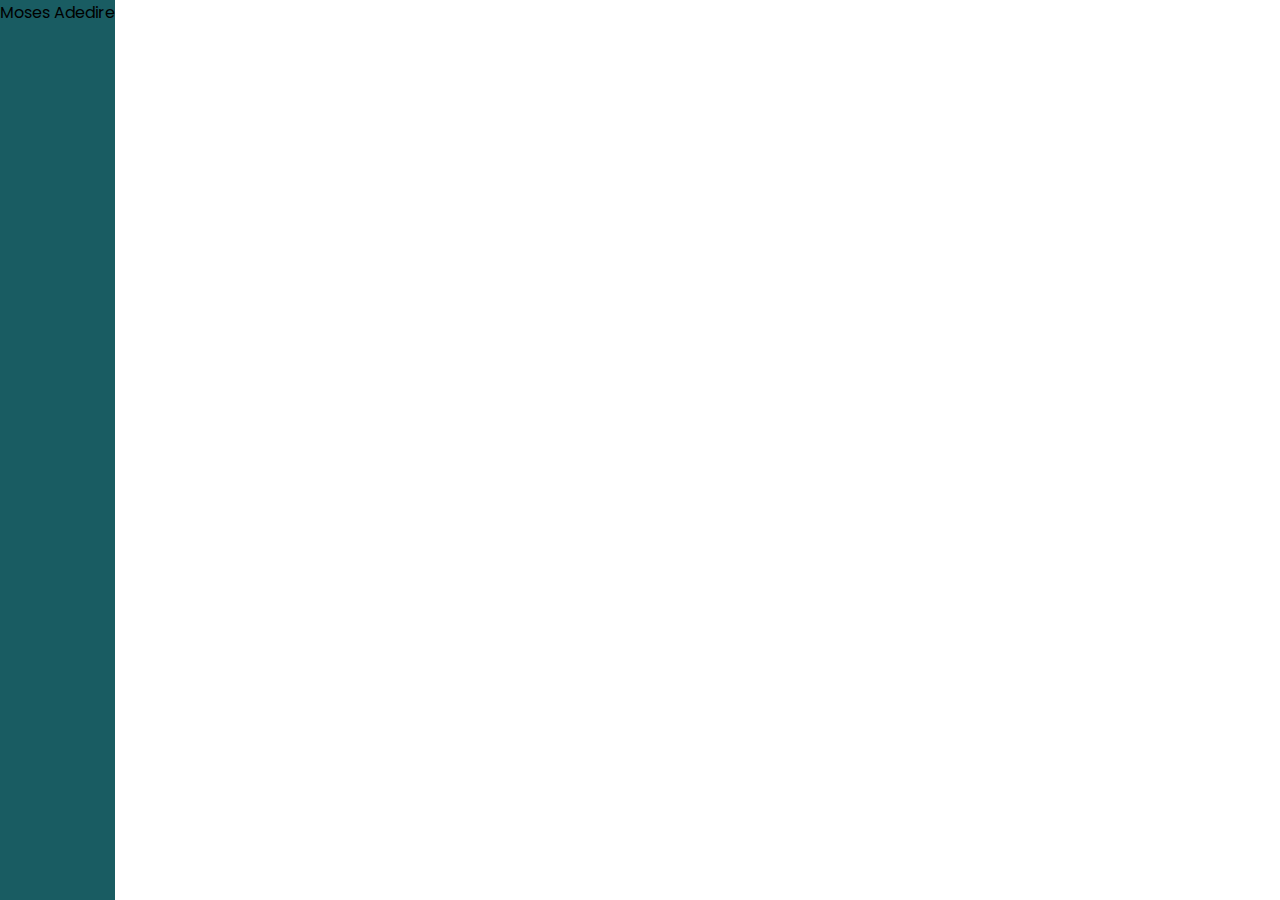
==== admin.html @ 3ff61531 "Completed stage one" ====
<!DOCTYPE html>
<html lang="en">
<head>
    <meta charset="UTF-8">
    <meta name="viewport" content="width=device-width, initial-scale=1.0">
    <link rel="icon" href="assets/logo/page.svg" type="image/x-icon">
    <link
      rel="stylesheet"
      href="https://cdnjs.cloudflare.com/ajax/libs/font-awesome/6.0.0-beta3/css/all.min.css"
    />
    <link rel="stylesheet" href="Style/style.css">
    <title>Admin</title>
</head>
<body>
    <div class="admin-container">
        <div class="first">
            <p>Moses Adedire</p>
        </div>
        <div class="second">
            <img src="" alt="">
        </div>
    </div>
</body>
</html>
---- Style/style.css ----
@import url("https://fonts.googleapis.com/css2?family=Poppins:ital,wght@0,100;0,200;0,300;0,400;0,600;1,100;1,900&display=swap");
@import url("https://fonts.googleapis.com/css2?family=Manrope:wght@300;400;500;700;800&display=swap");
* {
  padding: 0;
  margin: 0;
  box-sizing: border-box;
  outline: none;
  list-style: none;
  text-decoration: none;
  font-family: "Poppins", sans-serif;
}

.change .line-1 {
  transform: rotate(45deg);
  translate: 0.3rem 0.8rem;
  height: 10px;
}

.change .line-2 {
  opacity: 0;
  visibility: hidden;
}

.change .line-3 {
  transform: rotate(-45deg);
  translate: 0.3rem -0.3rem;
  height: 10px;
}

.change .menubar {
  position: absolute;
  top: -10px;
}

.change header {
  width: 100%;
}

.first-page {
  background-color: #fff;
  width: 100%;
  height: 100vh;
  display: flex;
  flex-direction: column;
}
.first-page .first-container {
  display: flex;
  height: 15vh;
  width: 100%;
  position: fixed;
  z-index: 500;
}
.first-page .first-container .logo {
  cursor: pointer;
}
.first-page .first-container .logo img {
  width: 100%;
  height: 18vh;
}
.first-page .first-container header {
  display: flex;
  background-color: rgb(25, 92, 98);
  width: 100%;
  justify-content: space-between;
  align-items: center;
  border-top-left-radius: 15px;
  border-bottom-right-radius: 15px;
  margin-right: 10px;
  height: 11vh;
}
.first-page .first-container header nav {
  align-self: center;
}
.first-page .first-container header nav ul {
  display: flex;
}
.first-page .first-container header nav ul li {
  position: relative;
  margin-left: 70px;
}
.first-page .first-container header nav ul li a {
  color: #fff;
  font-size: 17px;
  font-weight: 500;
  position: relative;
  letter-spacing: 1px;
}
.first-page .first-container header nav ul li .under::before {
  content: "";
  position: absolute;
  background-color: #fff;
  height: 3px;
  width: 100%;
  left: 1;
  bottom: -1px;
}
.first-page .first-container header nav ul .down-two .down-menu-two {
  display: none;
  position: absolute;
  top: 180%;
  left: -50%;
  background-color: #fff;
  border: 2px solid #ccc;
  width: 270px;
  border-radius: 10px;
  height: 200px;
}
.first-page .first-container header nav ul .down-two .down-menu-two a {
  color: black;
  font-size: 18px;
  text-align: center;
  font-weight: bold;
}
.first-page .first-container header nav ul .down-two .down-menu-two .home {
  border-bottom: 2px solid black;
  padding-top: 20px;
}
.first-page .first-container header nav ul .down-two .down-menu-two .nursing {
  border-bottom: 2px solid black;
  padding-top: 20px;
}
.first-page .first-container header nav ul .down-two .down-menu-two .lab-tech-serivces {
  padding-top: 20px;
}
.first-page .first-container header nav ul .down-two .down-menu-two .home:hover,
.first-page .first-container header nav ul .down-two .down-menu-two .nursing:hover,
.first-page .first-container header nav ul .down-two .down-menu-two .lab-tech-serivces:hover {
  background-color: #ccc;
}
.first-page .first-container header nav ul .down-two .show {
  display: grid;
}
.first-page .first-container header .job-seeker {
  font-family: "Manrope", sans-serif;
  width: 18%;
  height: 8vh;
  border: 2px solid rgba(9, 0, 0, 0.25);
  color: black;
  border-radius: 7px;
  font-weight: 600;
  background-color: #fff;
  cursor: pointer;
  letter-spacing: 1px;
  box-shadow: 0 25px 50px -12px rgba(21, 56, 14, 0.25);
  transition: all 0.3s ease-in-out;
  align-self: center;
  font-size: 20px;
  margin: 20px;
}
.first-page .first-container .menubar {
  display: none;
}

@media screen and (max-width: 1143px) {
  .first-page .first-container header nav ul li {
    margin-left: 40px;
  }
}
@media screen and (max-width: 1000px) {
  .change .menubar {
    right: 90%;
  }
  .first-page {
    height: 100%;
  }
  .first-page .first-container {
    display: flex;
    position: relative;
    justify-content: space-between;
  }
  .first-page .first-container .logo img {
    width: 80%;
    height: 20vh;
  }
  .first-page .first-container header {
    position: absolute;
    width: 0%;
    height: 400px;
    right: 0px;
    margin: 0;
    overflow: hidden;
    border-bottom-right-radius: 0px;
  }
  .first-page .first-container header nav {
    width: 100%;
  }
  .first-page .first-container header nav ul {
    display: grid;
    place-content: center;
    text-align: center;
  }
  .first-page .first-container header nav ul li {
    margin-bottom: 50px;
    margin-right: 20px;
  }
  .first-page .first-container header nav ul .down-one .show {
    display: none;
  }
  .first-page .first-container header nav ul .down-two .show {
    display: none;
  }
  .first-page .first-container header .job-seeker {
    align-self: flex-end;
    position: absolute;
    width: 95.5%;
    margin-bottom: 10px;
    padding-left: 30px;
    font-size: 20px;
    font-weight: bold;
  }
  .first-page .first-container .showHeader {
    width: 100%;
  }
  .first-page .first-container .menubar {
    width: 35px;
    height: 30px;
    display: flex;
    justify-content: space-evenly;
    flex-direction: column;
    align-self: center;
    justify-self: center;
    margin-top: 30px;
    margin-right: 30px;
    z-index: 1001;
    transition: right 2s ease-in-out;
  }
  .first-page .first-container .menubar .line {
    width: 90%;
    height: 4px;
    background-color: black;
  }
}
@media screen and (max-width: 660px) {
  .change .menubar {
    right: 85%;
  }
  .first-page .first-container header .job-seeker {
    margin-left: 13px;
  }
}
@media screen and (max-width: 475px) {
  .first-page .first-container header .job-seeker {
    margin-left: 7px;
  }
}
@media screen and (max-width: 451px) {
  .change .menubar {
    right: 80%;
  }
}
.second-container {
  display: flex;
  gap: 100px;
  margin-top: 100px;
  margin-left: 30px;
  z-index: 400;
  position: relative;
}
.second-container .text-container {
  text-align: center;
}
.second-container .text-container h3 {
  font-size: 45px;
  text-align: center;
  line-height: 90px;
  text-transform: uppercase;
  align-self: center;
  letter-spacing: 1px;
  color: rgb(25, 92, 98);
}
.second-container .text-container .solution {
  font-weight: 600;
  font-size: 22px;
  letter-spacing: 1px;
  margin-bottom: 20px;
  align-self: center;
  font-family: "Manrope", sans-serif;
  line-height: 55px;
}
.second-container .text-container .services {
  font-weight: bold;
  font-style: oblique;
}
.second-container .image-container {
  width: 100%;
  padding-top: 75%;
  position: relative;
}
.second-container .image-container img {
  position: absolute;
  top: 0;
  left: 0;
  width: 80%;
  height: 50%;
  border-radius: 10px;
}

@media screen and (max-width: 1000px) {
  .second-container {
    display: grid;
    place-content: center;
    gap: 0;
    margin: 0;
  }
  .second-container .text-container h3 {
    font-size: 40px;
    line-height: 80px;
    margin-top: 30px;
  }
  .second-container .image-container img {
    width: 100%;
    height: 100%;
  }
}
@media screen and (max-width: 768px) {
  .image-container {
    padding-top: 100%; /* Adjust aspect ratio for tablet */
  }
}
@media screen and (max-width: 480px) {
  .image-container {
    padding-top: 150%;
    margin-right: 50px;
  }
}
.second-page {
  width: 100%;
  height: 100vh;
  margin-top: 30px;
  display: flex;
  flex-direction: column;
  margin-bottom: 150px;
  font-family: "Manrope", sans-serif;
}
.second-page h3 {
  text-align: center;
  font-size: 30px;
  text-transform: uppercase;
  margin-top: 20px;
  color: rgba(25, 92, 98, 0.9);
}
.second-page .extra {
  text-align: center;
  width: 100%;
  padding: 0 10%;
  margin-bottom: 10px;
  font-family: "Manrope", sans-serif;
  font-weight: 600;
  line-height: 30px;
  font-size: 18px;
}
.second-page .extra a {
  color: green;
}
.second-page .box-container {
  display: grid;
  place-content: center;
  cursor: pointer;
}
.second-page .box-container .first {
  display: flex;
  gap: 40px;
  place-content: center;
}
.second-page .box-container .first .box {
  background-color: rgba(25, 92, 98, 0.9);
  width: 180px;
  height: 30vh;
  display: grid;
  place-content: center;
  border-radius: 10px;
  gap: 20px;
  cursor: pointer;
  box-shadow: 0 25px 50px -12px rgba(0, 0, 0, 0.25);
}
.second-page .box-container .first .box img {
  width: 70px;
  justify-self: center;
  cursor: pointer;
}
.second-page .box-container .first .box p {
  text-align: center;
  color: white;
  font-weight: 800;
  font-size: 15px;
}
.second-page .box-container .first .box-3 img {
  margin-top: 5px;
}
.second-page .box-container .second {
  display: flex;
  place-content: center;
  gap: 40px;
  margin-top: 20px;
}
.second-page .box-container .second .box {
  background-color: rgba(25, 92, 98, 0.9);
  width: 180px;
  height: 30vh;
  display: grid;
  place-content: center;
  border-radius: 10px;
  gap: 20px;
  cursor: pointer;
  box-shadow: 0 25px 50px -12px rgba(0, 0, 0, 0.25);
}
.second-page .box-container .second .box img {
  width: 80px;
  justify-self: center;
}
.second-page .box-container .second .box p {
  text-align: center;
  color: white;
  font-weight: 800;
}
.second-page .box-container .third {
  display: flex;
  place-content: center;
  margin-top: 20px;
  margin-bottom: 10px;
}
.second-page .box-container .third .box {
  background-color: rgba(25, 92, 98, 0.9);
  width: 180px;
  height: 30vh;
  display: grid;
  place-content: center;
  border-radius: 10px;
  gap: 20px;
  cursor: pointer;
  box-shadow: 0 25px 50px -12px rgba(0, 0, 0, 0.25);
}
.second-page .box-container .third .box img {
  width: 50px;
  justify-self: center;
}
.second-page .box-container .third .box p {
  text-align: center;
  color: white;
  font-weight: 800;
}

@media screen and (max-width: 1000px) {
  .second-page {
    height: 100%;
    border-top: 1px solid black;
    margin-bottom: 20px;
  }
  .second-page .box-container .first {
    display: grid;
    place-content: center;
  }
  .second-page .box-container .first .box {
    width: 300px;
  }
  .second-page .box-container .second {
    display: grid;
  }
  .second-page .box-container .second .box {
    width: 300px;
  }
  .second-page .box-container .third .box {
    width: 300px;
  }
}
.third-page {
  width: 100%;
  height: 100vh;
  margin-top: 10px;
  display: flex;
  flex-direction: column;
  margin-bottom: 10px;
  font-family: "Manrope", sans-serif;
}
.third-page h3 {
  text-align: center;
  font-size: 30px;
  text-transform: uppercase;
  margin-top: 20px;
  color: rgba(25, 92, 98, 0.9);
}
.third-page .another-text {
  text-align: center;
  width: 100%;
  padding: 0 10%;
  margin-bottom: 10px;
  font-family: "Manrope", sans-serif;
  font-weight: 800;
  line-height: 30px;
  color: rgb(0, 0, 0);
  font-size: 18px;
}
.third-page .box-container {
  display: grid;
  place-content: center;
}
.third-page .box-container .first {
  display: flex;
  gap: 40px;
  place-content: center;
}
.third-page .box-container .first .box {
  background-color: rgba(25, 92, 98, 0.9);
  width: 180px;
  height: 30vh;
  display: grid;
  place-content: center;
  border-radius: 10px;
  gap: 20px;
  cursor: pointer;
  box-shadow: 0 25px 50px -12px rgba(0, 0, 0, 0.25);
}
.third-page .box-container .first .box img {
  width: 80px;
  justify-self: center;
}
.third-page .box-container .first .box p {
  text-align: center;
  color: white;
  font-weight: 800;
  letter-spacing: 2px;
  font-size: 16px;
}
.third-page .box-container .second {
  display: flex;
  place-content: center;
  gap: 40px;
  margin-top: 20px;
}
.third-page .box-container .second .box {
  background-color: rgba(25, 92, 98, 0.9);
  width: 180px;
  height: 30vh;
  display: grid;
  place-content: center;
  border-radius: 10px;
  gap: 20px;
  cursor: pointer;
  box-shadow: 0 25px 50px -12px rgba(0, 0, 0, 0.25);
}
.third-page .box-container .second .box img {
  width: 80px;
  justify-self: center;
}
.third-page .box-container .second .box p {
  text-align: center;
  color: white;
  font-weight: 800;
  letter-spacing: 2px;
}

@media screen and (max-width: 1000px) {
  .third-page {
    height: 100%;
    border-top: 1px solid black;
    margin-top: 10px;
  }
  .third-page .box-container .first {
    display: grid;
    place-content: center;
  }
  .third-page .box-container .first .box {
    width: 300px;
  }
  .third-page .box-container .second {
    display: grid;
  }
  .third-page .box-container .second .box {
    width: 300px;
  }
}
.fourth-page {
  display: flex;
  place-content: center;
  background-color: #2F6E70;
  width: 100%;
  height: 37vh;
  margin-top: 40px;
}
.fourth-page .fourth-container {
  display: grid;
  grid-template-columns: repeat(4, 1fr);
  margin-top: 30px;
}
.fourth-page .fourth-container .first {
  margin-left: 20px;
  display: flex;
  flex-direction: column;
}
.fourth-page .fourth-container .first img {
  width: 150px;
  align-self: center;
}
.fourth-page .fourth-container .first p {
  margin-top: 10px;
  width: 100%;
  text-align: center;
  color: white;
  font-family: "Manrope", sans-serif;
  letter-spacing: 1px;
  font-weight: 500;
}
.fourth-page .fourth-container .second {
  display: flex;
  flex-direction: column;
}
.fourth-page .fourth-container .second h4 {
  font-size: 20px;
  text-transform: uppercase;
  color: white;
  text-align: center;
}
.fourth-page .fourth-container .second .text-container {
  display: flex;
  gap: 20px;
  align-self: center;
  color: white;
  text-transform: uppercase;
}
.fourth-page .fourth-container .second .text-container .one p, .fourth-page .fourth-container .second .text-container .two p {
  margin-bottom: 5px;
  cursor: pointer;
  font-size: 14px;
}
.fourth-page .fourth-container .third h4 {
  font-size: 20px;
  color: white;
  text-align: center;
  text-transform: uppercase;
}
.fourth-page .fourth-container .third p {
  font-size: 14px;
  color: white;
  text-align: center;
  cursor: pointer;
}
.fourth-page .fourth-container .fourth {
  display: flex;
  flex-direction: column;
  margin-left: 40px;
}
.fourth-page .fourth-container .fourth h4 {
  font-size: 20px;
  margin-bottom: 10px;
  color: white;
  text-align: center;
  text-transform: uppercase;
  margin-right: 20px;
}
.fourth-page .fourth-container .fourth .social-links {
  display: flex;
  align-self: center;
  margin-bottom: 10px;
  gap: 30px;
}
.fourth-page .fourth-container .fourth .social-links div {
  cursor: pointer;
}
.fourth-page .fourth-container .fourth .social-links .fa-brands {
  font-size: 25px;
}
.fourth-page .fourth-container .fourth .back-to-the-top {
  width: 6vw;
  justify-self: center;
  align-self: center;
  background-color: black;
  color: white;
  border: none;
  border-radius: 10px;
  cursor: pointer;
  height: 30%;
  font-size: 15px;
}

footer {
  background-color: #2F6E70;
  height: 10vh;
  display: flex;
  align-items: center;
  justify-content: space-between;
  color: white;
}
footer p {
  margin-left: 20px;
}
footer .terms {
  margin-right: 30px;
  display: flex;
  gap: 20px;
}
footer .terms a {
  color: white;
}

@media screen and (max-width: 1000px) {
  .fourth-page {
    display: grid;
    height: 100%;
  }
  .fourth-page .fourth-container .first {
    margin-left: 0;
  }
  footer {
    padding-top: 10px;
  }
}
@media screen and (max-width: 650px) {
  footer {
    display: grid;
    place-content: center;
    height: 10%;
  }
  footer p {
    margin-left: 0px;
    text-align: center;
  }
  footer .terms {
    display: grid;
    place-content: center;
    grid-template-columns: repeat(2, 1fr);
    margin-left: 25px;
  }
}
@media screen and (max-width: 768px) {
  .fourth-page .fourth-container {
    display: flex;
    flex-direction: column;
  }
  .fourth-page .fourth-container .first {
    margin-bottom: 10px;
  }
  .fourth-page .fourth-container .fourth {
    display: grid;
    place-content: center;
    margin-bottom: 20px;
  }
  .fourth-page .fourth-container .fourth .back-to-the-top {
    height: 6vh;
    width: 50px;
    align-self: center;
    margin-right: 30px;
  }
}
@media screen and (max-width: 425px) {
  .fourth-page {
    display: grid;
  }
  .fourth-page .fourth-container {
    display: flex;
    flex-direction: column;
  }
  .fourth-page .fourth-container .first {
    margin-left: 0;
    width: 50%;
  }
  .fourth-page .fourth-container .first img {
    align-self: flex-start;
    margin-left: 10px;
  }
  .fourth-page .fourth-container .first p {
    width: 70%;
    margin-left: 10px;
  }
  .fourth-page .fourth-container .second {
    display: grid;
    margin-left: 10px;
    margin-bottom: 20px;
  }
  .fourth-page .fourth-container .second h4 {
    text-align: start;
  }
  .fourth-page .fourth-container .third {
    align-self: flex-start;
    margin-left: 10px;
    margin-top: 20px;
    margin-bottom: 20px;
  }
  .fourth-page .fourth-container .third h4 {
    text-align: start;
  }
  .fourth-page .fourth-container .third p {
    text-align: start;
  }
  .fourth-page .fourth-container .fourth {
    align-self: flex-start;
    margin-left: 10px;
    margin-top: 20px;
  }
  .fourth-page .fourth-container .fourth h4 {
    text-align: start;
  }
  .fourth-page .fourth-container .fourth .back-to-the-top {
    align-self: flex-start;
    justify-self: flex-start;
  }
}
@media screen and (max-width: 999px) {
  .job-container {
    height: 100%;
    width: 100%;
    overflow: hidden;
  }
  .job-container .another-container {
    display: none;
  }
  .job-container .sub-container {
    border: 2px solid black;
    display: flex;
    flex-direction: column;
    height: 100vh;
    overflow: hidden;
  }
  .job-container .sub-container .logo-container {
    align-self: center;
  }
  .job-container .sub-container .logo-container img {
    height: 25vh;
  }
  .job-container .sub-container .logo-container img {
    height: 25vh;
  }
  .job-container .sub-container form {
    align-self: center;
  }
  .job-container .sub-container form .details {
    display: flex;
    justify-content: center;
    flex-direction: column;
    gap: 20px;
    align-self: center;
  }
  .job-container .sub-container form .details .input {
    position: relative;
  }
  .job-container .sub-container form .details .input input {
    width: 90vw;
    padding: 10px;
    border: 1.5px solid #2F6E70;
    border-radius: 5px;
    background: rgba(188, 255, 242, 0.32);
    font-size: 1em;
    font-weight: 600;
    height: 7vh;
  }
  .job-container .sub-container form .details .input input:valid + label, .job-container .sub-container form .details .input input:focus + label {
    color: white;
    transform: translateX(10px) translateY(-7px);
    font-size: 0.7em;
    padding: 0 10px;
    background: #2F6E70;
    border: 1px solid black;
    border-radius: 2px;
    letter-spacing: 1px;
  }
  .job-container .sub-container form .details .input label {
    position: absolute;
    left: 0;
    padding: 13px;
    font-size: 1em;
    text-transform: uppercase;
    color: #2F6E70;
    transition: 0.5s;
  }
  .job-container .sub-container form .details .position-input select {
    width: 90vw;
    padding: 10px;
    border: 1.5px solid #2F6E70;
    border-radius: 5px;
    background: rgba(188, 255, 242, 0.32);
    font-size: 1em;
    font-weight: 600;
    height: 7vh;
    -webkit-appearance: none;
       -moz-appearance: none;
            appearance: none;
    background-image: url(/assets/logo/caret-down-solid.svg);
    background-repeat: no-repeat;
    background-position: right 10px top 25%;
    background-size: 20px;
  }
  .job-container .sub-container form .details .position-input select:focus, .job-container .sub-container form .details .position-input select:hover {
    border-color: #164547;
  }
  .job-container .sub-container form .details .position-input select option {
    font-weight: 600;
    width: 0px;
    background-color: #fff;
  }
  .job-container .sub-container .file-uploading {
    display: flex;
    flex-direction: column;
    justify-content: center;
    align-items: center;
    margin-top: 20px;
  }
  .job-container .sub-container .file-uploading .upload-section .select-file {
    display: flex;
    gap: 10px;
  }
  .job-container .sub-container .file-uploading .upload-section .select-file button {
    width: 100%;
    background-color: #164547;
    height: 8vh;
    border: none;
    border-radius: 5px;
  }
  .job-container .sub-container .file-uploading .upload-section .select-file p {
    font-weight: 600;
    font-size: 15px;
    text-align: center;
  }
  .job-container .sub-container .file-uploading .upload-section .file-status {
    display: grid;
    place-content: center;
    margin-bottom: 20px;
    gap: 10px;
    margin-top: 10px;
  }
  .job-container .sub-container .file-uploading .upload-section .file-status p {
    color: red;
    font-weight: 500;
    font-size: 15px;
  }
  .job-container .sub-container .file-uploading .upload-section .file-status .file-status-color {
    justify-self: center;
    background-color: rgba(238, 47, 47, 0.4);
    width: 50px;
    height: 50px;
    border-radius: 50%;
    display: grid;
    place-content: center;
  }
  .job-container .sub-container .file-uploading .upload-section .file-status .file-status-color .color-2 {
    width: 40px;
    height: 40px;
    background-color: rgb(220, 38, 38);
    border-radius: 50%;
    display: grid;
    place-content: center;
  }
  .job-container .sub-container .file-uploading .upload-section .file-status .file-status-color .green {
    background-color: rgb(4, 47, 46);
  }
  .job-container .sub-container .file-uploading .upload-section .file-status .green {
    background-color: rgba(25, 92, 98, 0.28);
  }
  .job-container .sub-container .submit-form {
    margin-bottom: 40px;
    width: 50%;
    background-color: #164547;
    color: #fff;
    border: none;
    border-radius: 4px;
    height: 50px;
  }
}
@media screen and (min-width: 768px) {
  .job-container .sub-container .details .input {
    width: 100%;
  }
  .job-container .sub-container .details input {
    width: 100vw;
  }
  .job-container .sub-container .submit-form {
    width: 50%;
  }
}
@media screen and (min-width: 1000px) {
  .job-container .sub-container {
    display: none;
  }
  .another-container {
    background-color: rgba(25, 92, 98, 0.85);
    display: flex;
    height: 100vh;
    position: relative;
  }
  .another-container .form-container {
    background-color: #fff;
    margin-left: 300px;
    width: 100%;
    border-top-left-radius: 50px;
    border-bottom-left-radius: 50px;
    display: flex;
    flex-direction: column;
    justify-content: space-between;
    align-items: center;
    height: 100%;
  }
  .another-container .form-container .img-job-seeker {
    width: 500px;
    position: fixed;
    top: 100px;
    left: 0;
    margin-left: 10px;
  }
  .another-container .form-container .logo-container {
    margin-left: 20px;
    display: flex;
  }
  .another-container .form-container .logo-container img {
    height: 25vh;
    margin-left: 170px;
  }
  .another-container .form-container .logo-container .home {
    width: 5vh;
    cursor: pointer;
  }
  .another-container .form-container form {
    margin-bottom: 150px;
    margin-left: 50px;
  }
  .another-container .form-container form .details {
    display: flex;
    justify-content: center;
    flex-direction: column;
    gap: 20px;
    justify-self: center;
  }
  .another-container .form-container form .details .input {
    position: relative;
  }
  .another-container .form-container form .details .input input {
    width: 40vw;
    padding: 10px;
    border: 1.5px solid #2F6E70;
    border-radius: 5px;
    background: rgba(188, 255, 242, 0.32);
    font-size: 1em;
    font-weight: 600;
  }
  .another-container .form-container form .details .input input:valid + label, .another-container .form-container form .details .input input:focus + label {
    color: white;
    transform: translateX(10px) translateY(-7px);
    font-size: 0.7em;
    padding: 0 10px;
    background: #2F6E70;
    border: 1px solid black;
    border-radius: 2px;
    letter-spacing: 1px;
  }
  .another-container .form-container form .details .input label {
    position: absolute;
    left: 0;
    padding: 13px;
    font-size: 1em;
    text-transform: uppercase;
    color: #2F6E70;
    transition: 0.5s;
  }
  .another-container .form-container form .details .position-input select {
    width: 40vw;
    padding: 10px;
    border: 1.5px solid #2F6E70;
    border-radius: 5px;
    background: rgba(188, 255, 242, 0.32);
    font-size: 1em;
    font-weight: 600;
    -webkit-appearance: none;
       -moz-appearance: none;
            appearance: none;
    background-image: url(/assets/logo/caret-down-solid.svg);
    background-repeat: no-repeat;
    background-position: right 10px top 25%;
    background-size: 20px;
  }
  .another-container .form-container form .details .position-input select:focus, .another-container .form-container form .details .position-input select:hover {
    border-color: #164547;
  }
  .another-container .form-container form .details .position-input select option {
    font-weight: 600;
    width: 0px;
    background-color: #fff;
  }
  .another-container .form-container form .file-uploading {
    display: flex;
    flex-direction: column;
    justify-content: center;
    align-items: center;
    margin-top: 20px;
  }
  .another-container .form-container form .file-uploading .upload-section .select-file {
    display: flex;
    gap: 10px;
  }
  .another-container .form-container form .file-uploading .upload-section .select-file button {
    width: 100%;
    background-color: #164547;
    height: 8vh;
    border: none;
    border-radius: 5px;
    cursor: pointer;
  }
  .another-container .form-container form .file-uploading .upload-section .file-status {
    display: grid;
    place-content: center;
    gap: 10px;
    margin-top: 10px;
  }
  .another-container .form-container form .file-uploading .upload-section .file-status p {
    color: red;
    font-weight: 500;
    font-size: 15px;
  }
  .another-container .form-container form .file-uploading .upload-section .file-status .file-status-color {
    justify-self: center;
    background-color: rgba(238, 47, 47, 0.4);
    width: 50px;
    height: 50px;
    border-radius: 50%;
    display: grid;
    place-content: center;
  }
  .another-container .form-container form .file-uploading .upload-section .file-status .file-status-color .color-2 {
    width: 40px;
    height: 40px;
    background-color: rgb(220, 38, 38);
    border-radius: 50%;
    display: grid;
    place-content: center;
  }
  .another-container .form-container form .file-uploading .upload-section .file-status .file-status-color .green {
    background-color: rgb(4, 47, 46);
  }
  .another-container .form-container form .file-uploading .upload-section .file-status .green {
    background-color: rgba(25, 92, 98, 0.28);
  }
  .another-container .form-container form .file-uploading .submit-form {
    width: 80%;
    background-color: #164547;
    color: #fff;
    border: none;
    border-radius: 4px;
    height: 50px;
  }
}
#lab-technicians {
  width: 100%;
  height: 100vh;
  flex-direction: column;
  margin-bottom: 10px;
  font-family: "Manrope", sans-serif;
}
#lab-technicians h3 {
  text-align: center;
  font-size: 40px;
  text-transform: uppercase;
  margin-top: 20px;
  color: rgba(25, 92, 98, 0.9);
}
#lab-technicians .another-text {
  text-align: center;
  width: 100%;
  padding: 0 10%;
  margin-bottom: 10px;
  font-family: "Manrope", sans-serif;
  font-weight: 800;
  line-height: 30px;
  color: rgb(0, 0, 0);
  font-size: 18px;
}
#lab-technicians .another-text a {
  color: green;
}
#lab-technicians .box-container {
  display: grid;
  place-content: center;
}
#lab-technicians .box-container .first {
  display: flex;
  gap: 40px;
  place-content: center;
}
#lab-technicians .box-container .first .box {
  background-color: rgba(25, 92, 98, 0.9);
  width: 200px;
  height: 30vh;
  display: grid;
  place-content: center;
  border-radius: 10px;
  gap: 20px;
  cursor: pointer;
  box-shadow: 0 25px 50px -12px rgba(0, 0, 0, 0.25);
}
#lab-technicians .box-container .first .box img {
  width: 80px;
  justify-self: center;
}
#lab-technicians .box-container .first .box p {
  text-align: center;
  color: white;
  font-weight: 800;
  letter-spacing: 2px;
  font-size: 16px;
  text-transform: uppercase;
}
#lab-technicians .box-container .second {
  display: flex;
  place-content: center;
  gap: 40px;
  margin-top: 20px;
}
#lab-technicians .box-container .second .box {
  background-color: rgba(25, 92, 98, 0.9);
  width: 200px;
  height: 30vh;
  display: grid;
  place-content: center;
  border-radius: 10px;
  gap: 20px;
  cursor: pointer;
  box-shadow: 0 25px 50px -12px rgba(0, 0, 0, 0.25);
}
#lab-technicians .box-container .second .box img {
  width: 80px;
  justify-self: center;
}
#lab-technicians .box-container .second .box p {
  text-align: center;
  color: white;
  font-weight: 800;
  letter-spacing: 2px;
  text-transform: uppercase;
}

@media screen and (max-width: 1000px) {
  #lab-technicians {
    height: 100%;
    border-top: 1px solid black;
    margin-top: 10px;
  }
  #lab-technicians .box-container .first {
    display: grid;
    place-content: center;
  }
  #lab-technicians .box-container .first .box {
    width: 300px;
  }
  #lab-technicians .box-container .second {
    display: grid;
  }
  #lab-technicians .box-container .second .box {
    width: 300px;
  }
}
.container {
  background-color: #ccc;
  width: 100%;
  height: 100%;
  display: flex;
  flex-direction: column;
  animation: moveUp 3s 1 forwards;
}
.container .home-container {
  align-self: flex-end;
  margin-right: 50px;
  margin-top: 30px;
  cursor: pointer;
}
.container .who {
  text-align: center;
  text-transform: uppercase;
  font-size: 35px;
  color: rgb(25, 92, 98);
  letter-spacing: 1px;
  margin-bottom: 50px;
}
.container .first-container {
  display: flex;
  margin: 20px 50px;
  place-content: center;
  gap: 20px;
}
.container .first-container img {
  height: 50vh;
  margin-left: 100px;
}
.container .first-container .one {
  font-size: 30px;
}
.container .first-container .text {
  display: flex;
  flex-direction: column;
  border-radius: 10px;
  margin-right: 100px;
}
.container .first-container .text h3 {
  font-size: 25px;
  color: black;
  text-align: center;
}
.container .first-container .text p {
  font-weight: 500;
  width: 90%;
  align-self: center;
  letter-spacing: 0.5px;
  line-height: 25px;
  text-indent: 20px;
  padding-bottom: 20px;
}
.container .second-container-2 {
  margin: 10px 80px;
  display: flex;
  gap: 10px;
}
.container .second-container-2 .text {
  border-radius: 10px;
  padding: 10px;
}
.container .second-container-2 .text .two {
  color: black;
  font-size: 30px;
}
.container .second-container-2 .text p {
  padding-bottom: 10px;
  text-indent: 20px;
  line-height: 25px;
  width: 90%;
}
.container .second-container-2 img {
  height: 50vh;
}
.container .third-container {
  display: flex;
  margin: 20px 40px;
  gap: 10px;
}
.container .third-container img {
  height: 60vh;
  margin-bottom: 20px;
}
.container .third-container .first .one {
  margin-top: 50px;
}
.container .third-container .text {
  padding: 30px;
  border-radius: 10px;
  margin-top: 40px;
}
.container .third-container .text .two {
  color: black;
  font-size: 25px;
  text-align: center;
}
.container .third-container .text p {
  text-indent: 20px;
  line-height: 25px;
  width: 90%;
}

@keyframes moveUp {
  from {
    opacity: 0;
    transform: translateY(100px);
  }
  to {
    opacity: 1;
    transform: translateY(0px);
  }
}
.admin-container {
  display: flex;
  width: 100%;
  height: 100vh;
}
.admin-container .first {
  background-color: rgb(25, 92, 98);
}

.lts-container {
  height: 100vh;
  display: flex;
  flex-direction: column;
}
.lts-container .first {
  display: flex;
  justify-content: space-around;
  margin-top: 50px;
  margin-right: 100px;
}
.lts-container .first h3 {
  justify-self: center;
  align-self: center;
  color: rgb(47, 110, 112);
  font-size: 25px;
  margin-left: 50px;
  text-align: center;
}
.lts-container .first img {
  justify-self: flex-end;
  align-self: flex-end;
  cursor: pointer;
  width: 30px;
  align-self: center;
}
.lts-container .second {
  display: flex;
  flex-direction: column;
  justify-content: center;
  align-items: center;
  margin-top: 10px;
}
.lts-container .second h3 {
  font-size: 20px;
  text-align: center;
}
.lts-container .second p {
  padding: 0 100px;
  font-size: 15px;
  text-indent: 20px;
  margin-bottom: 10px;
}
.lts-container .last {
  align-self: flex-end;
  padding-right: 100px;
}
.lts-container .last button {
  background-color: rgb(25, 92, 98);
  padding: 10px 40px;
  cursor: pointer;
  font-size: 22px;
  color: white;
  font-weight: 600;
  border: none;
  border-radius: 5px;
  margin-bottom: 20px;
}

@media screen and (max-width: 768px) {
  .lts-container .first {
    margin-right: 0;
  }
  .lts-container .first h3 {
    font-size: 20px;
    justify-self: center;
    align-self: center;
    margin-left: 0;
  }
  .lts-container .first img {
    display: none;
  }
  .lts-container .second p {
    padding: 0 20px;
    line-height: 30px;
  }
  .lts-container .last {
    align-self: center;
    padding-right: 0px;
    margin-top: 10px;
  }
}/*# sourceMappingURL=style.css.map */
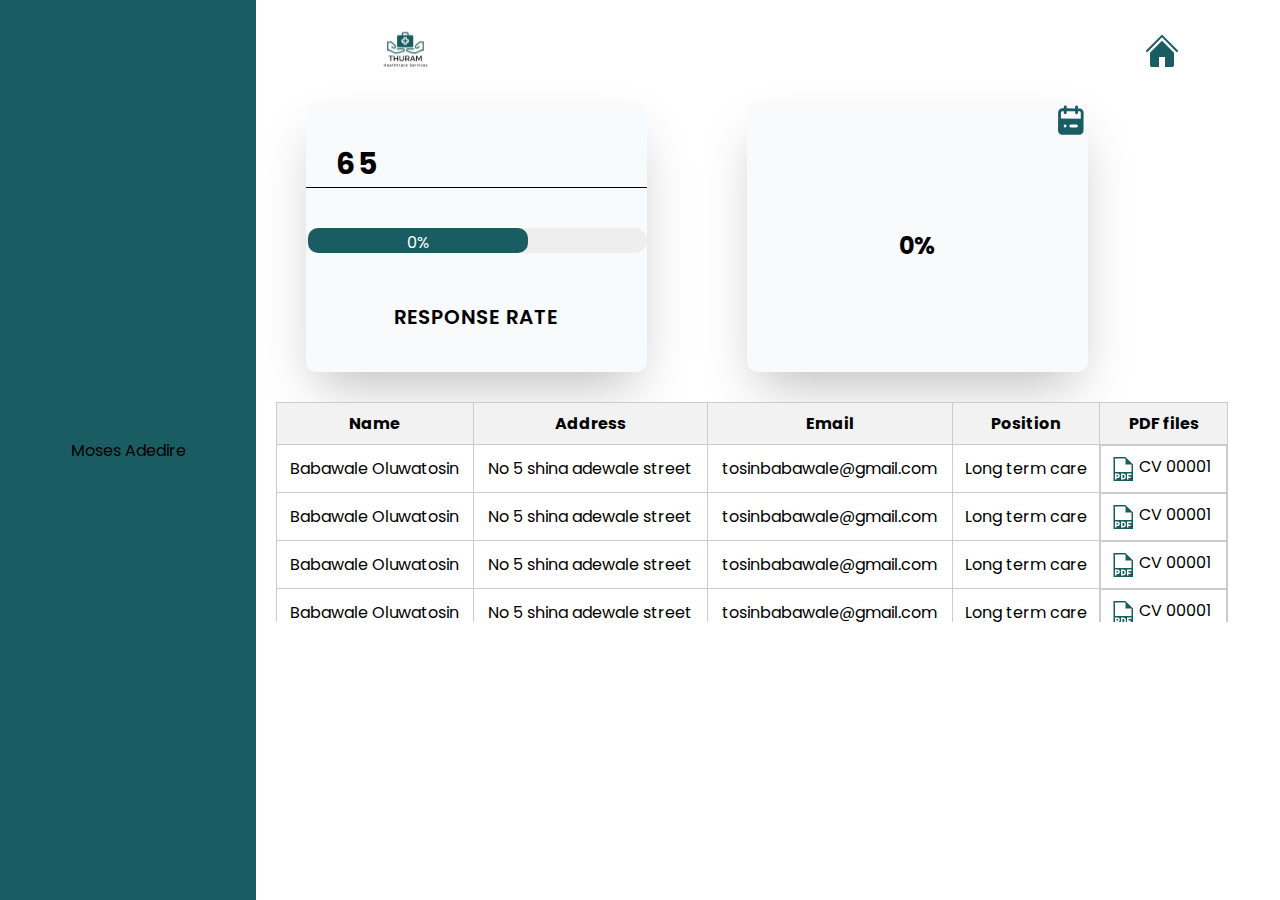
==== commit 96fc400e: "finished admin daashboard" ====
--- a/admin.html
+++ b/admin.html
@@ -1,24 +1,136 @@
 <!DOCTYPE html>
 <html lang="en">
+
 <head>
     <meta charset="UTF-8">
     <meta name="viewport" content="width=device-width, initial-scale=1.0">
     <link rel="icon" href="assets/logo/page.svg" type="image/x-icon">
-    <link
-      rel="stylesheet"
-      href="https://cdnjs.cloudflare.com/ajax/libs/font-awesome/6.0.0-beta3/css/all.min.css"
-    />
+    <link rel="stylesheet" href="https://cdnjs.cloudflare.com/ajax/libs/font-awesome/6.0.0-beta3/css/all.min.css" />
     <link rel="stylesheet" href="Style/style.css">
     <title>Admin</title>
 </head>
+
 <body>
     <div class="admin-container">
         <div class="first">
             <p>Moses Adedire</p>
         </div>
         <div class="second">
-            <img src="" alt="">
+            <div class="first-ass">
+                <img src="/assets/logo/Thuram-svg.svg" alt="" class="thuram">
+                <img src="/assets//logo/home.svg" alt="" class="home">
+            </div>
+            <div class="second-ass">
+                <div class="taken-container-1 box">
+                    <div class="first-section">
+                        <p class="num">65</p>
+                    </div>
+                    <div class="progress-container">
+                        <div class="progress-bar" id="progress">0%</div>
+                    </div>
+                    <div class="text">
+                        <p>response rate</p>
+                    </div>
+                </div>
+
+                <div class="taken-container-2 box">
+                    <div class="first-section">
+                        <img src="/assets/logo/🦆 icon _calendar_.svg" alt="">
+                    </div>
+                    <div class="progress-container">
+                        <div class="progress">
+                            <div class="progress-circle"></div>
+                            <div class="progress-text">0%</div>
+                        </div>
+                    </div>
+                </div>
+            </div>
+            <!-- Creating a student data page -->
+            <div class="job-data-page">
+                <div class="job-container">
+                    <table>
+                        <thead>
+                            <tr>
+                                <th>Name</th>
+                                <th>Address</th>
+                                <th>Email</th>
+                                <th>Position</th>
+                                <th>PDF files</th>
+                            </tr>
+                        </thead>
+                        <tbody>
+
+                            <tr>
+                                <td id="applicant-fullname">Babawale Oluwatosin</td>
+                                <td id="applicant-address">No 5 shina adewale street</td>
+                                <td id="applicant-email">tosinbabawale@gmail.com</td>
+                                <td id="applicant-position">Long term care</td>
+                                <td id="applicant-file"> <img src="/assets/logo/dashicons_pdf.svg" alt="">CV 00001</td>
+                            </tr>
+
+                            <tr>
+                                <td id="applicant-fullname">Babawale Oluwatosin</td>
+                                <td id="applicant-address">No 5 shina adewale street</td>
+                                <td id="applicant-email">tosinbabawale@gmail.com</td>
+                                <td id="applicant-position">Long term care</td>
+                                <td id="applicant-file"> <img src="/assets/logo/dashicons_pdf.svg" alt="">CV 00001</td>
+                            </tr>
+
+                            <tr>
+                                <td id="applicant-fullname">Babawale Oluwatosin</td>
+                                <td id="applicant-address">No 5 shina adewale street</td>
+                                <td id="applicant-email">tosinbabawale@gmail.com</td>
+                                <td id="applicant-position">Long term care</td>
+                                <td id="applicant-file"> <img src="/assets/logo/dashicons_pdf.svg" alt="">CV 00001</td>
+                            </tr>                            
+
+
+                            <tr>
+                                <td id="applicant-fullname">Babawale Oluwatosin</td>
+                                <td id="applicant-address">No 5 shina adewale street</td>
+                                <td id="applicant-email">tosinbabawale@gmail.com</td>
+                                <td id="applicant-position">Long term care</td>
+                                <td id="applicant-file"> <img src="/assets/logo/dashicons_pdf.svg" alt="">CV 00001</td>
+                            </tr>
+
+                            <tr>
+                                <td id="applicant-fullname">Babawale Oluwatosin</td>
+                                <td id="applicant-address">No 5 shina adewale street</td>
+                                <td id="applicant-email">tosinbabawale@gmail.com</td>
+                                <td id="applicant-position">Long term care</td>
+                                <td id="applicant-file"> <img src="/assets/logo/dashicons_pdf.svg" alt="">CV 00001</td>
+                            </tr>
+
+                            <tr>
+                                <td id="applicant-fullname">Babawale Oluwatosin</td>
+                                <td id="applicant-address">No 5 shina adewale street</td>
+                                <td id="applicant-email">tosinbabawale@gmail.com</td>
+                                <td id="applicant-position">Long term care</td>
+                                <td id="applicant-file"> <img src="/assets/logo/dashicons_pdf.svg" alt="">CV 00001</td>
+                            </tr>
+
+                            <tr>
+                                <td id="applicant-fullname">Babawale Oluwatosin</td>
+                                <td id="applicant-address">No 5 shina adewale street</td>
+                                <td id="applicant-email">tosinbabawale@gmail.com</td>
+                                <td id="applicant-position">Long term care</td>
+                                <td id="applicant-file"> <img src="/assets/logo/dashicons_pdf.svg" alt="">CV 00001</td>
+                            </tr>
+
+                            <tr>
+                                <td id="applicant-fullname">Babawale Oluwatosin</td>
+                                <td id="applicant-address">No 5 shina adewale street</td>
+                                <td id="applicant-email">tosinbabawale@gmail.com</td>
+                                <td id="applicant-position">Long term care</td>
+                                <td id="applicant-file"> <img src="/assets/logo/dashicons_pdf.svg" alt="">CV 00001</td>
+                            </tr>
+                            
+                        </tbody>
+                    </table>
+                </div>
+            </div>
         </div>
     </div>
 </body>
+
 </html>--- a/Style/style.css
+++ b/Style/style.css
@@ -1365,8 +1365,184 @@
 }
 .admin-container .first {
   background-color: rgb(25, 92, 98);
+  width: 20%;
+  display: flex;
+  place-content: center;
+}
+.admin-container .first p {
+  align-self: center;
+}
+.admin-container .second {
+  display: flex;
+  flex-direction: column;
+  width: 80%;
+}
+.admin-container .second .first-ass {
+  display: flex;
+  justify-content: space-between;
+  padding: 20px 100px;
+}
+.admin-container .second .first-ass .thuram {
+  width: 12%;
+}
+.admin-container .second .first-ass .home {
+  cursor: pointer;
+}
+.admin-container .second .second-ass {
+  display: flex;
+  padding: 0 0 0 50px;
+  gap: 100px;
+}
+.admin-container .second .second-ass .box {
+  background-color: rgb(248, 250, 252);
+  box-shadow: 0 25px 50px -12px rgba(0, 0, 0, 0.25);
+  width: 35%;
+  height: 30vh;
+  border-radius: 10px;
+}
+.admin-container .second .second-ass .taken-container-1 {
+  display: flex;
+  flex-direction: column;
+  justify-content: space-evenly;
+}
+.admin-container .second .second-ass .taken-container-1 .num {
+  text-transform: uppercase;
+  font-weight: 700;
+  letter-spacing: 1.5px;
+  padding-left: 30px;
+  font-size: 30px;
+  border-bottom: 1px solid;
+}
+.admin-container .second .second-ass .taken-container-1 .progress-container {
+  width: 100%;
+  background-color: #eee;
+  border-radius: 20px;
+  padding-left: 2px;
+  margin-bottom: 10px;
+}
+.admin-container .second .second-ass .taken-container-1 .progress-container .progress-bar {
+  width: 65%;
+  height: 25px;
+  background-color: rgb(25, 92, 98);
+  text-align: center;
+  color: white;
+  line-height: 30px;
+  border-radius: 10px; /* Add rounded corners */
+  transition: width 0.3s ease; /* Add smooth transition */
+}
+.admin-container .second .second-ass .taken-container-1 .text {
+  text-align: center;
+  font-size: 20px;
+  text-transform: uppercase;
+  font-weight: 600;
+  letter-spacing: 1px;
+}
+.admin-container .second .second-ass .taken-container-2 {
+  display: flex;
+  flex-direction: column;
+}
+.admin-container .second .second-ass .taken-container-2 .first-section {
+  align-self: flex-end;
+}
+.admin-container .second .second-ass .taken-container-2 .progress-container {
+  position: relative;
+  width: 200px;
+  height: 200px;
+  align-self: center;
+}
+.admin-container .second .second-ass .taken-container-2 .progress-container .progress {
+  width: 100%;
+  height: 100%;
+  border-radius: 50%;
+  position: relative;
+}
+.admin-container .second .second-ass .taken-container-2 .progress-container .progress .progress-circle {
+  width: 100%;
+  height: 100%;
+  border-radius: 50%;
+  -webkit-clip-path: conic-gradient(transparent 0%, transparent 50%, #4CAF50 0%, #4CAF50 100%);
+          clip-path: conic-gradient(transparent 0%, transparent 50%, #4CAF50 0%, #4CAF50 100%);
+  transform: rotate(90deg);
+  background: transparent;
+  position: absolute;
+}
+.admin-container .second .second-ass .taken-container-2 .progress-container .progress .progress-text {
+  position: absolute;
+  top: 50%;
+  left: 50%;
+  transform: translate(-50%, -50%);
+  font-size: 24px;
+  font-weight: bold;
+}
+.admin-container .second .job-data-page {
+  padding-top: 30px;
+  padding-bottom: 50px;
+}
+.admin-container .second .job-data-page .job-container {
+  max-height: 220px;
+  overflow-y: auto;
+}
+.admin-container .second .job-data-page .job-container table {
+  width: 93%;
+  margin-left: 20px;
+  border-collapse: collapse;
+  border: 1px solid #ccc;
+}
+.admin-container .second .job-data-page .job-container table thead tr th {
+  background-color: #f2f2f2;
+  border: 1px solid #ccc;
+  padding: 8px;
+}
+.admin-container .second .job-data-page .job-container table tbody tr td {
+  border: 1px solid #ccc;
+  padding: 8px;
+  text-align: center;
+}
+.admin-container .second .job-data-page .job-container table tbody tr #applicant-file {
+  display: flex;
+  cursor: pointer;
+}
+.admin-container .second .job-data-page .job-container table tbody tr #applicant-file img {
+  width: 30px;
 }
 
+@media screen and (max-width: 791px) {
+  .admin-container .first {
+    display: none;
+  }
+  .admin-container .second {
+    width: 100%;
+  }
+  .admin-container .second .first-ass {
+    padding: 0;
+    display: flex;
+    place-content: center;
+  }
+  .admin-container .second .first-ass .thuram {
+    width: 30%;
+    justify-self: center;
+  }
+  .admin-container .second .first-ass .home {
+    display: none;
+  }
+  .admin-container .second .second-ass {
+    display: grid;
+    padding: 0;
+  }
+  .admin-container .second .second-ass .taken-container-1 {
+    justify-self: center;
+    width: 80%;
+  }
+  .admin-container .second .second-ass .taken-container-2 {
+    justify-self: center;
+    width: 80%;
+  }
+  .admin-container .second .job-data-page .job-container table {
+    width: 100%;
+    margin: 0;
+    overflow-y: scroll;
+  }
+}
 .lts-container {
   height: 100vh;
   display: flex;
